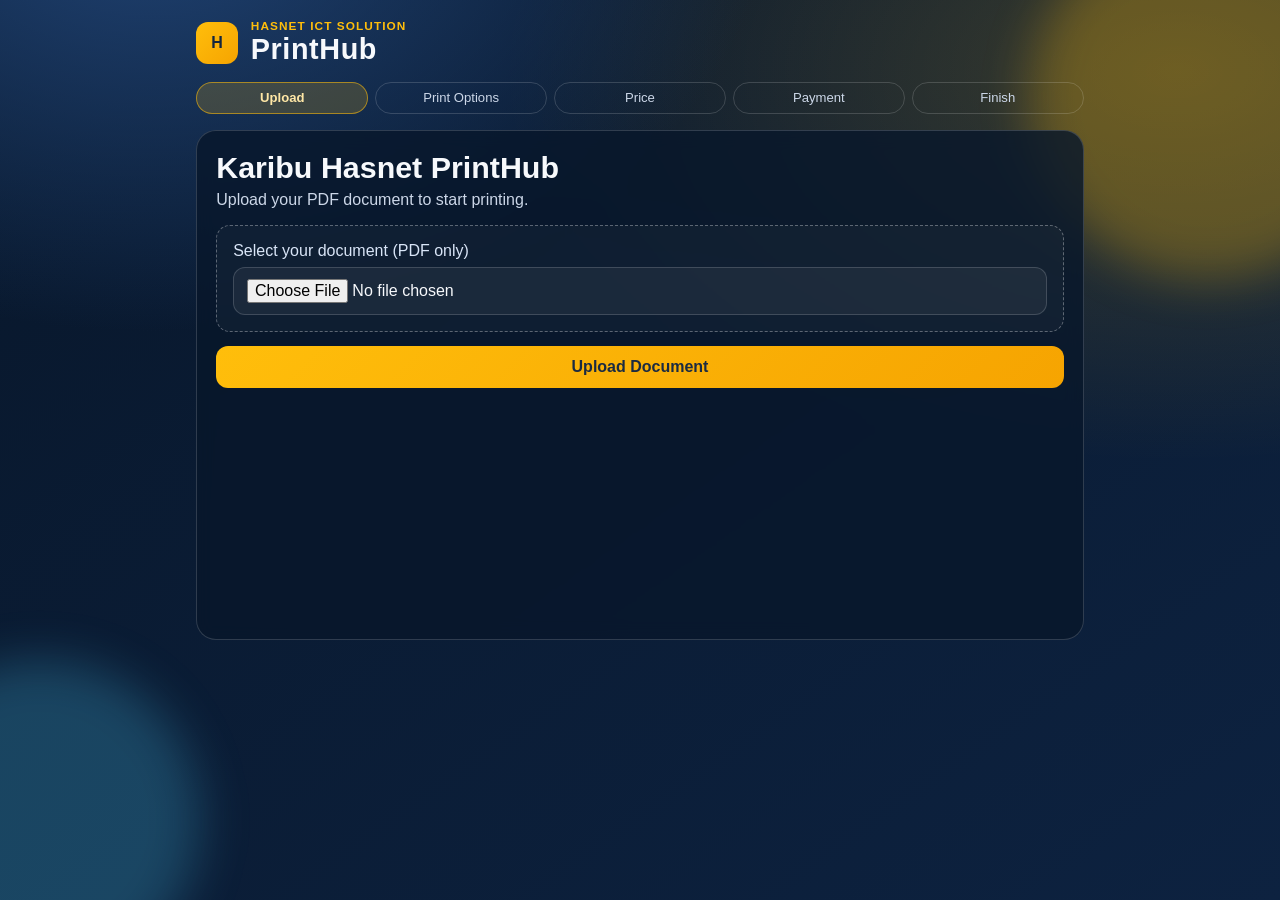
==== backend/app/static/customer_app/index.html @ 569d10af "feat(frontend): redesign customer wizard and enforce server page count" ====
<!doctype html>
<html lang="en">
<head>
  <meta charset="UTF-8">
  <meta name="viewport" content="width=device-width, initial-scale=1.0">
  <title>Hasnet PrintHub Kiosk</title>
  <link rel="stylesheet" href="./styles.css">
</head>
<body>
  <div class="ambient ambient-left"></div>
  <div class="ambient ambient-right"></div>

  <main class="kiosk-shell">
    <header class="brand">
      <div class="logo-chip">H</div>
      <div class="brand-text">
        <p class="brand-overline">HASNET ICT SOLUTION</p>
        <h1>PrintHub</h1>
      </div>
    </header>

    <ol class="stepper" id="stepper">
      <li data-step="1" class="active">Upload</li>
      <li data-step="2">Print Options</li>
      <li data-step="3">Price</li>
      <li data-step="4">Payment</li>
      <li data-step="5">Finish</li>
    </ol>

    <section class="panel active" data-step-panel="1">
      <h2>Karibu Hasnet PrintHub</h2>
      <p class="lead">Upload your PDF document to start printing.</p>
      <div class="upload-box">
        <label for="pdfFile">Select your document (PDF only)</label>
        <input id="pdfFile" type="file" accept="application/pdf">
      </div>
      <button id="uploadBtn" class="btn btn-primary" type="button">Upload Document</button>
      <div id="uploadFeedback" class="feedback"></div>
    </section>

    <section class="panel" data-step-panel="2">
      <h2>Check Your Print Details</h2>
      <p class="lead">Pages are detected automatically by the system.</p>
      <div class="detail-grid">
        <div class="info-tile">
          <span class="label">Document</span>
          <strong id="infoFileName">-</strong>
        </div>
        <div class="info-tile">
          <span class="label">Pages (Auto)</span>
          <strong id="infoPageCount">-</strong>
        </div>
        <div class="field">
          <label for="copies">Number of Copies</label>
          <input id="copies" type="number" min="1" value="1">
        </div>
        <div class="field">
          <label>Print Mode</label>
          <div class="segmented" id="modeSelector">
            <button type="button" data-mode="bw" class="active">Black & White</button>
            <button type="button" data-mode="color">Color</button>
          </div>
        </div>
      </div>
      <div class="actions">
        <button id="toStep3Btn" class="btn btn-primary" type="button">Next</button>
      </div>
    </section>

    <section class="panel" data-step-panel="3">
      <h2>Order Summary</h2>
      <p class="lead">Review your cost before payment.</p>
      <div class="summary-card">
        <div><span>Pages</span><strong id="sumPages">-</strong></div>
        <div><span>Copies</span><strong id="sumCopies">-</strong></div>
        <div><span>Mode</span><strong id="sumMode">-</strong></div>
        <div><span>Price Per Page</span><strong id="sumUnitPrice">-</strong></div>
        <div class="total"><span>Total</span><strong id="sumTotal">-</strong></div>
      </div>
      <div class="actions split">
        <button id="backToStep2Btn" class="btn btn-ghost" type="button">Back</button>
        <button id="toStep4Btn" class="btn btn-primary" type="button">Proceed to Payment</button>
      </div>
    </section>

    <section class="panel" data-step-panel="4">
      <h2>Payment Details</h2>
      <p class="lead">Enter details and tap <strong>Pay to Print</strong>.</p>
      <div class="detail-grid">
        <div class="field full">
          <label for="fullName">Full Name</label>
          <input id="fullName" type="text" placeholder="Enter full name">
        </div>
        <div class="field full">
          <label for="msisdn">Mobile Number</label>
          <input id="msisdn" type="text" placeholder="+2557XXXXXXXX">
        </div>
        <div class="field">
          <label for="method">Payment Method</label>
          <select id="method">
            <option value="mpesa">M-Pesa</option>
            <option value="tigo">Tigo Pesa</option>
            <option value="airtel">Airtel Money</option>
            <option value="snippe">Snippe</option>
          </select>
        </div>
      </div>
      <div class="actions split">
        <button id="backToStep3Btn" class="btn btn-ghost" type="button">Back</button>
        <button id="payBtn" class="btn btn-primary" type="button">Pay to Print</button>
      </div>
      <div id="paymentFeedback" class="feedback"></div>
    </section>

    <section class="panel" data-step-panel="5">
      <h2 id="finishTitle">Processing...</h2>
      <p id="finishMessage" class="lead">Please wait while we confirm payment and print your document.</p>
      <div class="finish-box">
        <div><span>Status</span><strong id="finishStatus">Waiting</strong></div>
        <div><span>Job ID</span><strong id="finishJobId">-</strong></div>
        <div><span>Reference</span><strong id="finishRef">-</strong></div>
      </div>
      <p class="support">Need help? Call support: <strong>+255 777 019 901</strong></p>
      <div class="actions">
        <button id="newPrintBtn" class="btn btn-primary" type="button">Start New Print</button>
      </div>
    </section>
  </main>

  <script src="./app.js"></script>
</body>
</html>
---- backend/app/static/customer_app/styles.css ----
:root {
  --navy-950: #08172b;
  --navy-900: #0d2240;
  --navy-800: #16345f;
  --gold-500: #ffbe0b;
  --gold-600: #f6a401;
  --ink: #f7f9fc;
  --muted: #ccd7e8;
  --line: rgba(255, 255, 255, 0.16);
  --ok: #89d96a;
  --warn: #ffd166;
  --bad: #ef476f;
}

* {
  box-sizing: border-box;
}

html,
body {
  margin: 0;
  min-height: 100%;
}

body {
  font-family: "Segoe UI", "Trebuchet MS", sans-serif;
  color: var(--ink);
  background:
    radial-gradient(900px 620px at 12% -10%, #204374 0%, transparent 68%),
    radial-gradient(900px 520px at 92% 8%, rgba(255, 190, 11, 0.2) 0%, transparent 75%),
    linear-gradient(145deg, var(--navy-950), var(--navy-900));
  overflow-x: hidden;
}

.ambient {
  position: fixed;
  border-radius: 999px;
  filter: blur(24px);
  pointer-events: none;
  z-index: 0;
}

.ambient-left {
  width: 320px;
  height: 320px;
  background: rgba(76, 201, 240, 0.24);
  left: -120px;
  bottom: -80px;
}

.ambient-right {
  width: 360px;
  height: 360px;
  background: rgba(255, 190, 11, 0.26);
  right: -110px;
  top: -80px;
}

.kiosk-shell {
  position: relative;
  z-index: 1;
  max-width: 920px;
  margin: 0 auto;
  padding: 1.2rem 1rem 2rem;
}

.brand {
  display: flex;
  align-items: center;
  gap: 0.8rem;
  margin-bottom: 1rem;
}

.logo-chip {
  width: 42px;
  height: 42px;
  border-radius: 12px;
  display: grid;
  place-items: center;
  font-weight: 900;
  background: linear-gradient(135deg, var(--gold-500), var(--gold-600));
  color: #13263f;
}

.brand-overline {
  margin: 0;
  color: var(--gold-500);
  letter-spacing: 0.09em;
  font-size: 0.74rem;
  font-weight: 800;
}

.brand h1 {
  margin: 0;
  font-size: 1.8rem;
  letter-spacing: 0.02em;
}

.stepper {
  list-style: none;
  margin: 0 0 1rem;
  padding: 0;
  display: grid;
  grid-template-columns: repeat(5, minmax(0, 1fr));
  gap: 0.4rem;
}

.stepper li {
  text-align: center;
  border: 1px solid var(--line);
  border-radius: 999px;
  padding: 0.45rem 0.4rem;
  color: var(--muted);
  font-size: 0.82rem;
}

.stepper li.active {
  background: rgba(255, 190, 11, 0.18);
  border-color: rgba(255, 190, 11, 0.55);
  color: #ffe7a6;
  font-weight: 700;
}

.panel {
  display: none;
  border: 1px solid var(--line);
  border-radius: 20px;
  padding: 1.2rem;
  background: rgba(8, 23, 43, 0.8);
  backdrop-filter: blur(9px);
  animation: panel-in 280ms ease-out;
  min-height: 510px;
}

.panel.active {
  display: block;
}

h2 {
  margin: 0 0 0.4rem;
  font-size: clamp(1.3rem, 3vw, 1.9rem);
}

.lead {
  margin: 0 0 1rem;
  color: var(--muted);
  font-size: 1rem;
}

.upload-box {
  border: 1px dashed rgba(255, 255, 255, 0.32);
  border-radius: 14px;
  padding: 1rem;
  margin-bottom: 0.9rem;
  background: rgba(255, 255, 255, 0.03);
}

.upload-box label {
  display: block;
  margin-bottom: 0.4rem;
  color: #d9e5f7;
}

input,
select,
button {
  width: 100%;
  border-radius: 12px;
  font-size: 1rem;
}

input,
select {
  border: 1px solid var(--line);
  background: rgba(255, 255, 255, 0.05);
  color: var(--ink);
  padding: 0.7rem 0.8rem;
}

button {
  border: none;
  padding: 0.75rem 0.9rem;
  font-weight: 800;
  cursor: pointer;
}

.btn-primary {
  color: #1b2b42;
  background: linear-gradient(135deg, var(--gold-500), var(--gold-600));
}

.btn-ghost {
  color: var(--ink);
  border: 1px solid var(--line);
  background: rgba(255, 255, 255, 0.08);
}

.btn:disabled,
button:disabled {
  opacity: 0.55;
  cursor: not-allowed;
}

.detail-grid {
  display: grid;
  grid-template-columns: repeat(2, minmax(0, 1fr));
  gap: 0.8rem;
}

.field.full {
  grid-column: span 2;
}

.field label {
  display: block;
  margin-bottom: 0.32rem;
  color: #d6e0f0;
}

.info-tile {
  border: 1px solid var(--line);
  border-radius: 12px;
  padding: 0.8rem;
  background: rgba(255, 255, 255, 0.03);
}

.info-tile .label {
  display: block;
  color: var(--muted);
  font-size: 0.86rem;
}

.info-tile strong {
  display: block;
  margin-top: 0.2rem;
}

.segmented {
  display: grid;
  grid-template-columns: repeat(2, minmax(0, 1fr));
  gap: 0.45rem;
}

.segmented button {
  background: rgba(255, 255, 255, 0.07);
  color: var(--ink);
  border: 1px solid var(--line);
}

.segmented button.active {
  background: rgba(255, 190, 11, 0.2);
  border-color: rgba(255, 190, 11, 0.56);
}

.summary-card {
  border: 1px solid var(--line);
  border-radius: 14px;
  padding: 0.7rem 0.9rem;
  background: rgba(255, 255, 255, 0.03);
}

.summary-card > div {
  display: flex;
  justify-content: space-between;
  padding: 0.55rem 0;
  border-bottom: 1px dashed rgba(255, 255, 255, 0.18);
}

.summary-card > div:last-child {
  border-bottom: none;
}

.summary-card .total {
  font-size: 1.13rem;
  font-weight: 800;
  color: #ffe3a1;
}

.actions {
  margin-top: 1rem;
}

.actions.split {
  display: grid;
  grid-template-columns: repeat(2, minmax(0, 1fr));
  gap: 0.6rem;
}

.feedback {
  margin-top: 0.8rem;
  min-height: 1.3rem;
  color: #dce6f8;
}

.feedback.ok {
  color: var(--ok);
}

.feedback.warn {
  color: var(--warn);
}

.feedback.bad {
  color: var(--bad);
}

.finish-box {
  border: 1px solid var(--line);
  border-radius: 14px;
  background: rgba(255, 255, 255, 0.03);
  padding: 0.75rem 0.9rem;
}

.finish-box > div {
  display: flex;
  justify-content: space-between;
  gap: 0.8rem;
  border-bottom: 1px dashed rgba(255, 255, 255, 0.16);
  padding: 0.55rem 0;
}

.finish-box > div:last-child {
  border-bottom: none;
}

.support {
  margin: 1rem 0 0;
  color: #d4dff1;
}

@media (max-width: 760px) {
  .stepper {
    grid-template-columns: 1fr 1fr;
  }

  .detail-grid,
  .actions.split,
  .segmented {
    grid-template-columns: 1fr;
  }

  .field.full {
    grid-column: span 1;
  }
}

@keyframes panel-in {
  from {
    opacity: 0;
    transform: translateY(8px);
  }
  to {
    opacity: 1;
    transform: translateY(0);
  }
}
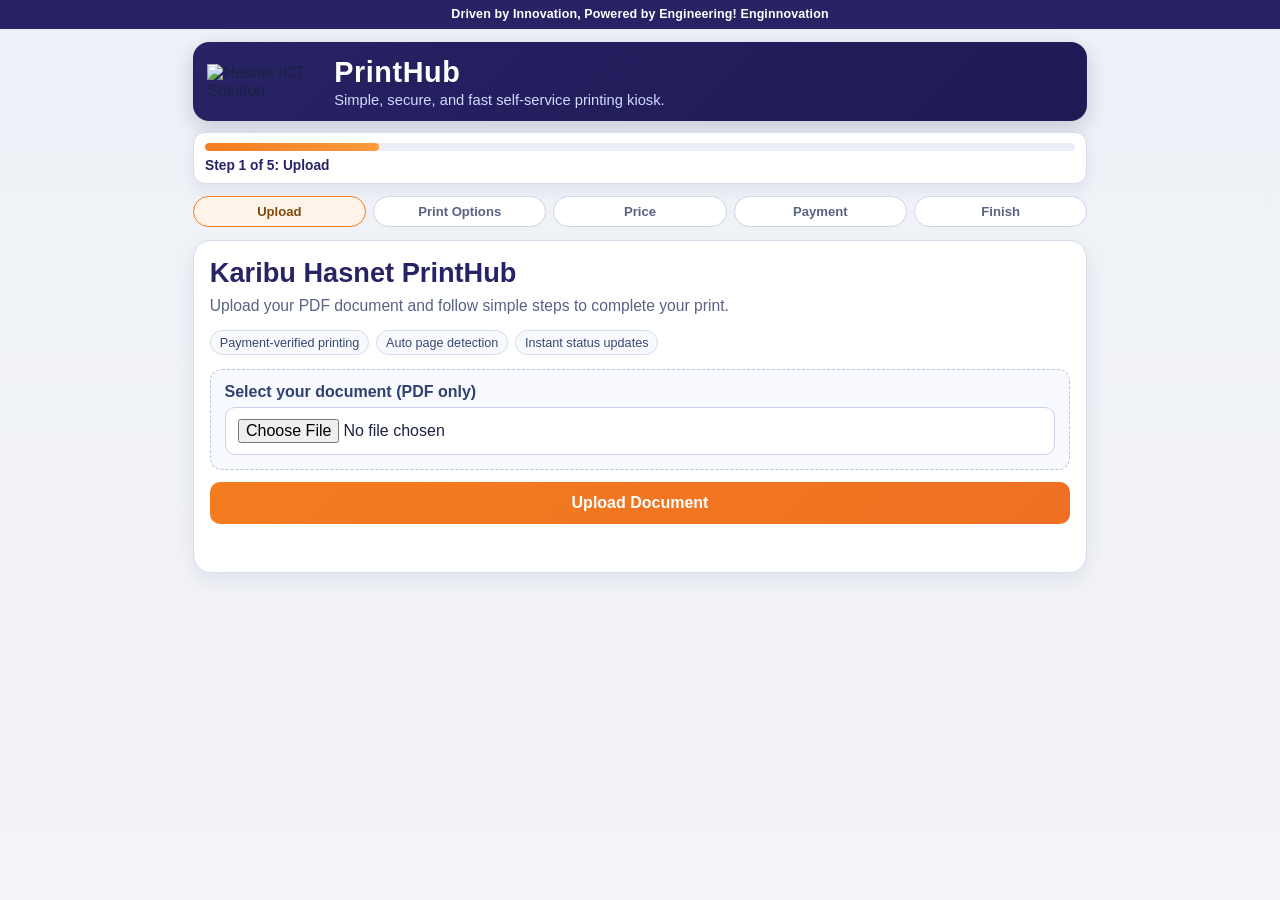
==== commit 304151a9: "feat(kiosk): harden customer flow and align branding baseline" ====
--- a/backend/app/static/customer_app/index.html
+++ b/backend/app/static/customer_app/index.html
@@ -7,17 +7,23 @@
   <link rel="stylesheet" href="./styles.css">
 </head>
 <body>
-  <div class="ambient ambient-left"></div>
-  <div class="ambient ambient-right"></div>
+  <div class="site-strip">Driven by Innovation, Powered by Engineering! Enginnovation</div>
 
   <main class="kiosk-shell">
     <header class="brand">
-      <div class="logo-chip">H</div>
+      <img class="brand-logo" src="/assets/logo-white-2.png" alt="Hasnet ICT Solution">
       <div class="brand-text">
-        <p class="brand-overline">HASNET ICT SOLUTION</p>
         <h1>PrintHub</h1>
+        <p class="brand-note">Simple, secure, and fast self-service printing kiosk.</p>
       </div>
     </header>
+
+    <div class="progress-wrap">
+      <div class="progress-track">
+        <div id="progressBar" class="progress-bar"></div>
+      </div>
+      <p id="stepHint" class="step-hint">Step 1 of 5: Upload</p>
+    </div>
 
     <ol class="stepper" id="stepper">
       <li data-step="1" class="active">Upload</li>
@@ -29,7 +35,12 @@
 
     <section class="panel active" data-step-panel="1">
       <h2>Karibu Hasnet PrintHub</h2>
-      <p class="lead">Upload your PDF document to start printing.</p>
+      <p class="lead">Upload your PDF document and follow simple steps to complete your print.</p>
+      <div class="trust-strip">
+        <span>Payment-verified printing</span>
+        <span>Auto page detection</span>
+        <span>Instant status updates</span>
+      </div>
       <div class="upload-box">
         <label for="pdfFile">Select your document (PDF only)</label>
         <input id="pdfFile" type="file" accept="application/pdf">
@@ -50,18 +61,46 @@
           <span class="label">Pages (Auto)</span>
           <strong id="infoPageCount">-</strong>
         </div>
+        <div class="field full">
+          <label>Page Selection</label>
+          <div class="mode-group">
+            <label class="mode-option active" id="allPagesOption">
+              <input type="radio" name="pageSelection" value="all" checked>
+              <span>Print All Pages</span>
+            </label>
+            <label class="mode-option" id="customPagesOption">
+              <input type="radio" name="pageSelection" value="range">
+              <span>Custom Range</span>
+            </label>
+          </div>
+        </div>
+        <div class="field">
+          <label for="rangeStartPage">From Page</label>
+          <input id="rangeStartPage" type="number" min="1" value="1" disabled>
+        </div>
+        <div class="field">
+          <label for="rangeEndPage">To Page</label>
+          <input id="rangeEndPage" type="number" min="1" value="1" disabled>
+        </div>
         <div class="field">
           <label for="copies">Number of Copies</label>
           <input id="copies" type="number" min="1" value="1">
         </div>
         <div class="field">
           <label>Print Mode</label>
-          <div class="segmented" id="modeSelector">
-            <button type="button" data-mode="bw" class="active">Black & White</button>
-            <button type="button" data-mode="color">Color</button>
+          <div class="mode-group">
+            <label class="mode-option">
+              <input type="radio" name="printMode" value="bw" checked>
+              <span>Black & White</span>
+            </label>
+            <label class="mode-option">
+              <input type="radio" name="printMode" value="color">
+              <span>Color</span>
+            </label>
           </div>
         </div>
       </div>
+      <div id="quickEstimate" class="estimate">Estimated Total: -</div>
       <div class="actions">
         <button id="toStep3Btn" class="btn btn-primary" type="button">Next</button>
       </div>
@@ -71,7 +110,8 @@
       <h2>Order Summary</h2>
       <p class="lead">Review your cost before payment.</p>
       <div class="summary-card">
-        <div><span>Pages</span><strong id="sumPages">-</strong></div>
+        <div><span>Selected Pages</span><strong id="sumPages">-</strong></div>
+        <div><span>Page Selection</span><strong id="sumPageSelection">-</strong></div>
         <div><span>Copies</span><strong id="sumCopies">-</strong></div>
         <div><span>Mode</span><strong id="sumMode">-</strong></div>
         <div><span>Price Per Page</span><strong id="sumUnitPrice">-</strong></div>
@@ -89,20 +129,15 @@
       <div class="detail-grid">
         <div class="field full">
           <label for="fullName">Full Name</label>
-          <input id="fullName" type="text" placeholder="Enter full name">
+          <input id="fullName" type="text" autocomplete="name" placeholder="Enter full name">
         </div>
         <div class="field full">
           <label for="msisdn">Mobile Number</label>
-          <input id="msisdn" type="text" placeholder="+2557XXXXXXXX">
+          <input id="msisdn" type="tel" inputmode="numeric" autocomplete="tel" placeholder="07XXXXXXXX or +2557XXXXXXXX">
         </div>
-        <div class="field">
-          <label for="method">Payment Method</label>
-          <select id="method">
-            <option value="mpesa">M-Pesa</option>
-            <option value="tigo">Tigo Pesa</option>
-            <option value="airtel">Airtel Money</option>
-            <option value="snippe">Snippe</option>
-          </select>
+        <div class="info-tile full">
+          <span class="label">Payment Method</span>
+          <strong>M-Pesa (default)</strong>
         </div>
       </div>
       <div class="actions split">
--- a/backend/app/static/customer_app/styles.css
+++ b/backend/app/static/customer_app/styles.css
@@ -1,15 +1,16 @@
 :root {
-  --navy-950: #08172b;
-  --navy-900: #0d2240;
-  --navy-800: #16345f;
-  --gold-500: #ffbe0b;
-  --gold-600: #f6a401;
-  --ink: #f7f9fc;
-  --muted: #ccd7e8;
-  --line: rgba(255, 255, 255, 0.16);
-  --ok: #89d96a;
-  --warn: #ffd166;
-  --bad: #ef476f;
+  --brand-blue: #272365;
+  --brand-blue-2: #1e1a54;
+  --brand-orange: #f47c20;
+  --brand-orange-2: #ff9a3d;
+  --paper: #f3f4f8;
+  --surface: #ffffff;
+  --ink: #1c2240;
+  --ink-soft: #5a6284;
+  --line: #d8ddeb;
+  --ok: #2e9e56;
+  --warn: #bb7a10;
+  --bad: #d93f5f;
 }
 
 * {
@@ -25,111 +26,127 @@
 body {
   font-family: "Segoe UI", "Trebuchet MS", sans-serif;
   color: var(--ink);
-  background:
-    radial-gradient(900px 620px at 12% -10%, #204374 0%, transparent 68%),
-    radial-gradient(900px 520px at 92% 8%, rgba(255, 190, 11, 0.2) 0%, transparent 75%),
-    linear-gradient(145deg, var(--navy-950), var(--navy-900));
-  overflow-x: hidden;
-}
-
-.ambient {
-  position: fixed;
-  border-radius: 999px;
-  filter: blur(24px);
-  pointer-events: none;
-  z-index: 0;
-}
-
-.ambient-left {
-  width: 320px;
-  height: 320px;
-  background: rgba(76, 201, 240, 0.24);
-  left: -120px;
-  bottom: -80px;
-}
-
-.ambient-right {
-  width: 360px;
-  height: 360px;
-  background: rgba(255, 190, 11, 0.26);
-  right: -110px;
-  top: -80px;
+  background: linear-gradient(180deg, #eef1f7 0%, var(--paper) 100%);
+}
+
+.site-strip {
+  background: var(--brand-blue);
+  color: #ffffff;
+  text-align: center;
+  font-size: 0.78rem;
+  font-weight: 700;
+  letter-spacing: 0.01em;
+  padding: 0.46rem 0.8rem;
 }
 
 .kiosk-shell {
-  position: relative;
-  z-index: 1;
   max-width: 920px;
   margin: 0 auto;
-  padding: 1.2rem 1rem 2rem;
+  padding: 0.85rem 0.8rem 1.3rem;
 }
 
 .brand {
   display: flex;
   align-items: center;
   gap: 0.8rem;
-  margin-bottom: 1rem;
-}
-
-.logo-chip {
-  width: 42px;
-  height: 42px;
-  border-radius: 12px;
-  display: grid;
-  place-items: center;
-  font-weight: 900;
-  background: linear-gradient(135deg, var(--gold-500), var(--gold-600));
-  color: #13263f;
-}
-
-.brand-overline {
-  margin: 0;
-  color: var(--gold-500);
-  letter-spacing: 0.09em;
-  font-size: 0.74rem;
-  font-weight: 800;
-}
-
-.brand h1 {
+  border-radius: 16px;
+  background: linear-gradient(135deg, var(--brand-blue), var(--brand-blue-2));
+  border: 1px solid rgba(39, 35, 101, 0.4);
+  box-shadow: 0 8px 22px rgba(22, 18, 62, 0.18);
+  padding: 0.78rem 0.85rem;
+  margin-bottom: 0.7rem;
+}
+
+.brand-logo {
+  width: 114px;
+  height: auto;
+  flex: 0 0 auto;
+}
+
+.brand-text h1 {
   margin: 0;
   font-size: 1.8rem;
   letter-spacing: 0.02em;
+  color: #ffffff;
+}
+
+.brand-note {
+  margin: 0.18rem 0 0;
+  color: #d3d9ff;
+  font-size: 0.92rem;
+}
+
+.progress-wrap {
+  border: 1px solid var(--line);
+  border-radius: 12px;
+  background: var(--surface);
+  box-shadow: 0 6px 16px rgba(39, 35, 101, 0.08);
+  padding: 0.62rem 0.7rem;
+}
+
+.progress-track {
+  height: 8px;
+  border-radius: 999px;
+  background: #eceef5;
+  overflow: hidden;
+}
+
+.progress-bar {
+  width: 20%;
+  height: 100%;
+  border-radius: inherit;
+  background: linear-gradient(90deg, var(--brand-orange), var(--brand-orange-2));
+  transition: width 220ms ease;
+}
+
+.step-hint {
+  margin: 0.45rem 0 0;
+  color: var(--brand-blue);
+  font-size: 0.86rem;
+  font-weight: 800;
 }
 
 .stepper {
   list-style: none;
-  margin: 0 0 1rem;
+  margin: 0.7rem 0 0.8rem;
   padding: 0;
   display: grid;
   grid-template-columns: repeat(5, minmax(0, 1fr));
-  gap: 0.4rem;
+  gap: 0.45rem;
 }
 
 .stepper li {
   text-align: center;
-  border: 1px solid var(--line);
+  border: 1px solid #d0d5e6;
   border-radius: 999px;
-  padding: 0.45rem 0.4rem;
-  color: var(--muted);
+  padding: 0.46rem 0.4rem;
+  background: #ffffff;
+  color: var(--ink-soft);
   font-size: 0.82rem;
+  font-weight: 600;
 }
 
 .stepper li.active {
-  background: rgba(255, 190, 11, 0.18);
-  border-color: rgba(255, 190, 11, 0.55);
-  color: #ffe7a6;
-  font-weight: 700;
+  border-color: var(--brand-orange);
+  background: #fff4ea;
+  color: #7f4b08;
+  font-weight: 800;
+}
+
+.stepper li.done {
+  border-color: #b7c5e6;
+  background: #edf3ff;
+  color: #2e4275;
 }
 
 .panel {
   display: none;
   border: 1px solid var(--line);
-  border-radius: 20px;
-  padding: 1.2rem;
-  background: rgba(8, 23, 43, 0.8);
-  backdrop-filter: blur(9px);
-  animation: panel-in 280ms ease-out;
-  min-height: 510px;
+  border-radius: 18px;
+  padding: 1rem;
+  background: var(--surface);
+  box-shadow: 0 8px 20px rgba(32, 43, 85, 0.08);
+  animation: panel-in 220ms ease-out;
 }
 
 .panel.active {
@@ -137,74 +154,100 @@
 }
 
 h2 {
-  margin: 0 0 0.4rem;
-  font-size: clamp(1.3rem, 3vw, 1.9rem);
+  margin: 0 0 0.35rem;
+  font-size: clamp(1.22rem, 3vw, 1.7rem);
+  color: var(--brand-blue);
 }
 
 .lead {
-  margin: 0 0 1rem;
-  color: var(--muted);
-  font-size: 1rem;
+  margin: 0 0 0.9rem;
+  color: var(--ink-soft);
+  font-size: 0.98rem;
+  line-height: 1.45;
+}
+
+.trust-strip {
+  display: flex;
+  flex-wrap: wrap;
+  gap: 0.42rem;
+  margin: -0.1rem 0 0.85rem;
+}
+
+.trust-strip span {
+  border: 1px solid #d5dced;
+  border-radius: 999px;
+  padding: 0.28rem 0.56rem;
+  font-size: 0.79rem;
+  color: #394773;
+  background: #f8f9fd;
 }
 
 .upload-box {
-  border: 1px dashed rgba(255, 255, 255, 0.32);
-  border-radius: 14px;
-  padding: 1rem;
-  margin-bottom: 0.9rem;
-  background: rgba(255, 255, 255, 0.03);
+  border: 1px dashed #bcc6e2;
+  border-radius: 12px;
+  padding: 0.86rem;
+  margin-bottom: 0.8rem;
+  background: #f8faff;
 }
 
 .upload-box label {
   display: block;
-  margin-bottom: 0.4rem;
-  color: #d9e5f7;
+  margin-bottom: 0.36rem;
+  color: #31406e;
+  font-weight: 600;
 }
 
 input,
 select,
 button {
   width: 100%;
-  border-radius: 12px;
+  border-radius: 10px;
   font-size: 1rem;
 }
 
 input,
 select {
-  border: 1px solid var(--line);
-  background: rgba(255, 255, 255, 0.05);
+  border: 1px solid #c8d0e7;
+  background: #ffffff;
   color: var(--ink);
-  padding: 0.7rem 0.8rem;
+  padding: 0.68rem 0.78rem;
+}
+
+input:focus,
+select:focus {
+  outline: none;
+  border-color: #7a92cb;
+  box-shadow: 0 0 0 2px rgba(122, 146, 203, 0.18);
 }
 
 button {
   border: none;
-  padding: 0.75rem 0.9rem;
+  padding: 0.74rem 0.86rem;
   font-weight: 800;
   cursor: pointer;
 }
 
 .btn-primary {
-  color: #1b2b42;
-  background: linear-gradient(135deg, var(--gold-500), var(--gold-600));
+  color: #ffffff;
+  background: linear-gradient(135deg, var(--brand-orange), #ef7023);
 }
 
 .btn-ghost {
-  color: var(--ink);
-  border: 1px solid var(--line);
-  background: rgba(255, 255, 255, 0.08);
+  color: var(--brand-blue);
+  border: 1px solid #c8d1ea;
+  background: #f4f7ff;
 }
 
 .btn:disabled,
 button:disabled {
-  opacity: 0.55;
+  opacity: 0.6;
   cursor: not-allowed;
 }
 
 .detail-grid {
   display: grid;
   grid-template-columns: repeat(2, minmax(0, 1fr));
-  gap: 0.8rem;
+  gap: 0.72rem;
 }
 
 .field.full {
@@ -213,57 +256,84 @@
 
 .field label {
   display: block;
-  margin-bottom: 0.32rem;
-  color: #d6e0f0;
+  margin-bottom: 0.3rem;
+  color: #3d4d7e;
+  font-weight: 700;
 }
 
 .info-tile {
-  border: 1px solid var(--line);
+  border: 1px solid #d4dbef;
   border-radius: 12px;
-  padding: 0.8rem;
-  background: rgba(255, 255, 255, 0.03);
+  padding: 0.72rem;
+  background: #f8faff;
+}
+
+.info-tile.full {
+  grid-column: span 2;
 }
 
 .info-tile .label {
   display: block;
-  color: var(--muted);
-  font-size: 0.86rem;
+  color: #6e7b9e;
+  font-size: 0.84rem;
 }
 
 .info-tile strong {
   display: block;
   margin-top: 0.2rem;
-}
-
-.segmented {
+  color: var(--brand-blue);
+}
+
+.mode-group {
   display: grid;
   grid-template-columns: repeat(2, minmax(0, 1fr));
   gap: 0.45rem;
 }
 
-.segmented button {
-  background: rgba(255, 255, 255, 0.07);
-  color: var(--ink);
-  border: 1px solid var(--line);
-}
-
-.segmented button.active {
-  background: rgba(255, 190, 11, 0.2);
-  border-color: rgba(255, 190, 11, 0.56);
+.mode-option {
+  display: flex;
+  align-items: center;
+  gap: 0.42rem;
+  padding: 0.68rem 0.72rem;
+  border-radius: 10px;
+  border: 1px solid #ced7ec;
+  background: #f9fbff;
+}
+
+.mode-option.active {
+  border-color: var(--brand-orange);
+  background: #fff4e9;
+}
+
+.mode-option input {
+  width: auto;
+  margin: 0;
+  accent-color: var(--brand-orange);
 }
 
 .summary-card {
-  border: 1px solid var(--line);
-  border-radius: 14px;
-  padding: 0.7rem 0.9rem;
-  background: rgba(255, 255, 255, 0.03);
+  border: 1px solid #d4dbef;
+  border-radius: 13px;
+  padding: 0.7rem 0.85rem;
+  background: #f9fbff;
+}
+
+.estimate {
+  margin-top: 0.82rem;
+  border: 1px solid #f3c18f;
+  border-radius: 11px;
+  background: #fff4e9;
+  color: #8d4f08;
+  font-weight: 700;
+  padding: 0.66rem 0.8rem;
 }
 
 .summary-card > div {
   display: flex;
   justify-content: space-between;
-  padding: 0.55rem 0;
-  border-bottom: 1px dashed rgba(255, 255, 255, 0.18);
+  gap: 0.6rem;
+  padding: 0.52rem 0;
+  border-bottom: 1px dashed #d9dff0;
 }
 
 .summary-card > div:last-child {
@@ -271,25 +341,26 @@
 }
 
 .summary-card .total {
-  font-size: 1.13rem;
-  font-weight: 800;
-  color: #ffe3a1;
+  font-size: 1.12rem;
+  font-weight: 900;
+  color: #8e4f06;
 }
 
 .actions {
-  margin-top: 1rem;
+  margin-top: 0.9rem;
 }
 
 .actions.split {
   display: grid;
   grid-template-columns: repeat(2, minmax(0, 1fr));
-  gap: 0.6rem;
+  gap: 0.56rem;
 }
 
 .feedback {
-  margin-top: 0.8rem;
-  min-height: 1.3rem;
-  color: #dce6f8;
+  margin-top: 0.75rem;
+  min-height: 1.25rem;
+  color: #42558a;
+  font-weight: 700;
 }
 
 .feedback.ok {
@@ -305,18 +376,18 @@
 }
 
 .finish-box {
-  border: 1px solid var(--line);
-  border-radius: 14px;
-  background: rgba(255, 255, 255, 0.03);
-  padding: 0.75rem 0.9rem;
+  border: 1px solid #d4dbef;
+  border-radius: 13px;
+  background: #f9fbff;
+  padding: 0.72rem 0.84rem;
 }
 
 .finish-box > div {
   display: flex;
   justify-content: space-between;
-  gap: 0.8rem;
-  border-bottom: 1px dashed rgba(255, 255, 255, 0.16);
-  padding: 0.55rem 0;
+  gap: 0.72rem;
+  border-bottom: 1px dashed #d9dff0;
+  padding: 0.5rem 0;
 }
 
 .finish-box > div:last-child {
@@ -324,23 +395,87 @@
 }
 
 .support {
-  margin: 1rem 0 0;
-  color: #d4dff1;
+  margin: 0.9rem 0 0;
+  color: #42517f;
 }
 
 @media (max-width: 760px) {
+  .site-strip {
+    font-size: 0.72rem;
+    padding: 0.42rem 0.5rem;
+  }
+
+  .kiosk-shell {
+    padding: 0.6rem 0.58rem 1rem;
+  }
+
+  .brand {
+    gap: 0.58rem;
+    padding: 0.62rem 0.65rem;
+    border-radius: 13px;
+  }
+
+  .brand-logo {
+    width: 90px;
+  }
+
+  .brand-text h1 {
+    font-size: 1.38rem;
+    line-height: 1.1;
+  }
+
+  .brand-note {
+    font-size: 0.82rem;
+  }
+
+  .progress-wrap {
+    padding: 0.55rem 0.56rem;
+    border-radius: 10px;
+  }
+
+  .step-hint {
+    font-size: 0.82rem;
+  }
+
   .stepper {
-    grid-template-columns: 1fr 1fr;
+    display: none;
   }
 
   .detail-grid,
   .actions.split,
-  .segmented {
+  .mode-group {
     grid-template-columns: 1fr;
   }
 
-  .field.full {
+  .field.full,
+  .info-tile.full {
     grid-column: span 1;
+  }
+
+  .panel {
+    padding: 0.82rem;
+    border-radius: 14px;
+  }
+
+  h2 {
+    font-size: 1.2rem;
+  }
+
+  .lead {
+    font-size: 0.93rem;
+  }
+
+  input,
+  select {
+    min-height: 46px;
+  }
+
+  button {
+    min-height: 49px;
+  }
+
+  .support {
+    font-size: 0.91rem;
   }
 }
 
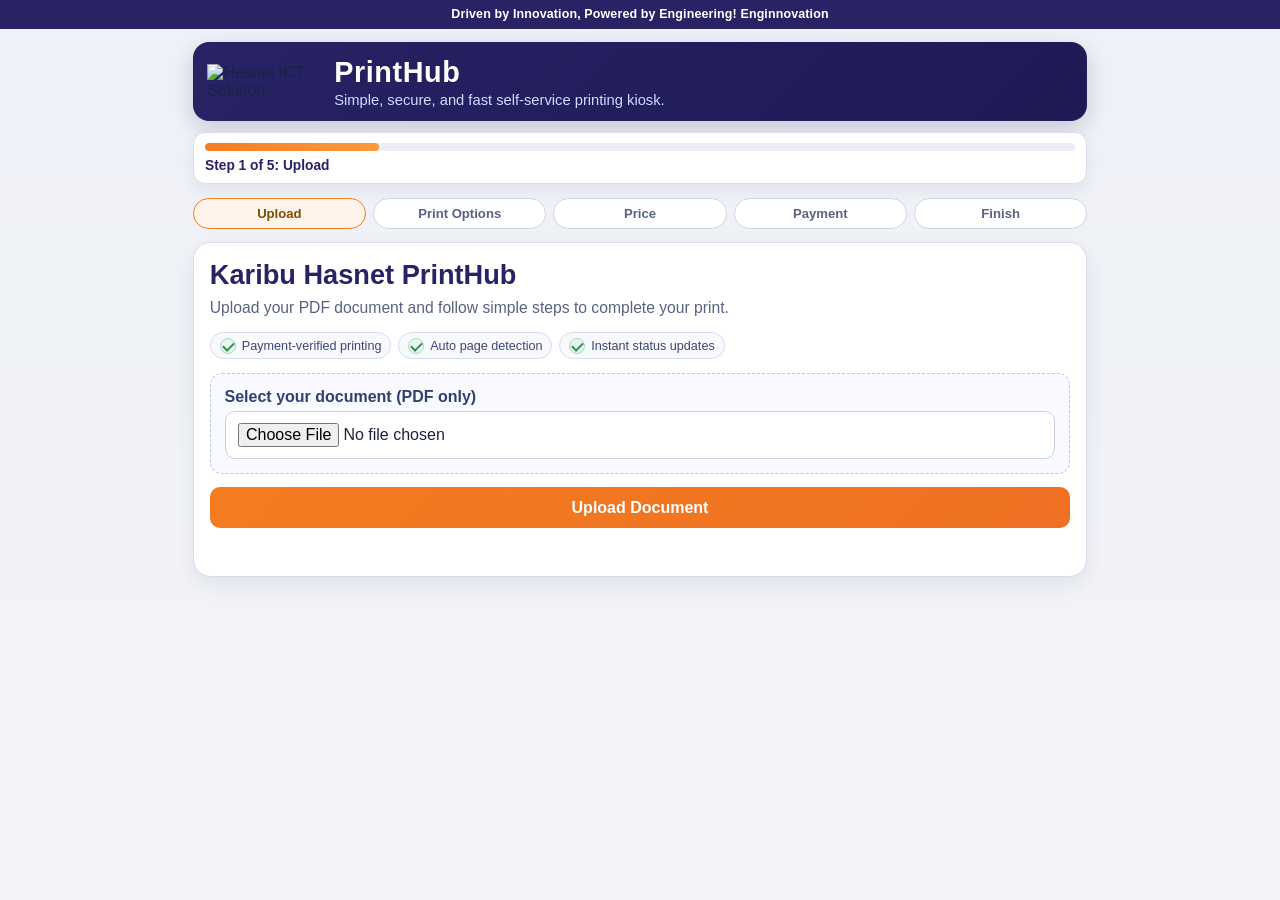
==== commit 4720490f: "feat(ui-admin): polish customer trust chips and expose payment payer details" ====
--- a/backend/app/static/customer_app/index.html
+++ b/backend/app/static/customer_app/index.html
@@ -37,9 +37,9 @@
       <h2>Karibu Hasnet PrintHub</h2>
       <p class="lead">Upload your PDF document and follow simple steps to complete your print.</p>
       <div class="trust-strip">
-        <span>Payment-verified printing</span>
-        <span>Auto page detection</span>
-        <span>Instant status updates</span>
+        <span class="trust-pill"><i class="trust-icon" aria-hidden="true"></i>Payment-verified printing</span>
+        <span class="trust-pill"><i class="trust-icon" aria-hidden="true"></i>Auto page detection</span>
+        <span class="trust-pill"><i class="trust-icon" aria-hidden="true"></i>Instant status updates</span>
       </div>
       <div class="upload-box">
         <label for="pdfFile">Select your document (PDF only)</label>
@@ -162,6 +162,7 @@
     </section>
   </main>
 
+  <div id="qaBadge" class="qa-badge" hidden>QA</div>
   <script src="./app.js"></script>
 </body>
 </html>
--- a/backend/app/static/customer_app/styles.css
+++ b/backend/app/static/customer_app/styles.css
@@ -82,6 +82,7 @@
   background: var(--surface);
   box-shadow: 0 6px 16px rgba(39, 35, 101, 0.08);
   padding: 0.62rem 0.7rem;
+  margin-bottom: 0.84rem;
 }
 
 .progress-track {
@@ -108,7 +109,7 @@
 
 .stepper {
   list-style: none;
-  margin: 0.7rem 0 0.8rem;
+  margin: 0 0 0.8rem;
   padding: 0;
   display: grid;
   grid-template-columns: repeat(5, minmax(0, 1fr));
@@ -173,13 +174,38 @@
   margin: -0.1rem 0 0.85rem;
 }
 
-.trust-strip span {
+.trust-pill {
+  display: inline-flex;
+  align-items: center;
+  gap: 0.38rem;
   border: 1px solid #d5dced;
   border-radius: 999px;
   padding: 0.28rem 0.56rem;
   font-size: 0.79rem;
   color: #394773;
   background: #f8f9fd;
+}
+
+.trust-icon {
+  position: relative;
+  width: 16px;
+  height: 16px;
+  border-radius: 999px;
+  background: #e8f5ee;
+  border: 1px solid #a9dbc0;
+  flex: 0 0 auto;
+}
+
+.trust-icon::after {
+  content: "";
+  position: absolute;
+  left: 4px;
+  top: 1px;
+  width: 5px;
+  height: 9px;
+  border: solid #2a9150;
+  border-width: 0 2px 2px 0;
+  transform: rotate(45deg);
 }
 
 .upload-box {
@@ -399,7 +425,26 @@
   color: #42517f;
 }
 
+.qa-badge {
+  position: fixed;
+  right: 8px;
+  bottom: 8px;
+  z-index: 9999;
+  border: 1px solid #8ca0d8;
+  border-radius: 10px;
+  background: rgba(255, 255, 255, 0.95);
+  color: #1f2b5f;
+  padding: 0.4rem 0.5rem;
+  font-size: 0.74rem;
+  font-weight: 700;
+  line-height: 1.3;
+  box-shadow: 0 6px 18px rgba(24, 32, 66, 0.25);
+}
+
 @media (max-width: 760px) {
+  .progress-wrap {
+    margin-bottom: 0.9rem;
+  }
   .site-strip {
     font-size: 0.72rem;
     padding: 0.42rem 0.5rem;
@@ -477,6 +522,10 @@
   .support {
     font-size: 0.91rem;
   }
+
+  .qa-badge {
+    font-size: 0.7rem;
+  }
 }
 
 @keyframes panel-in {
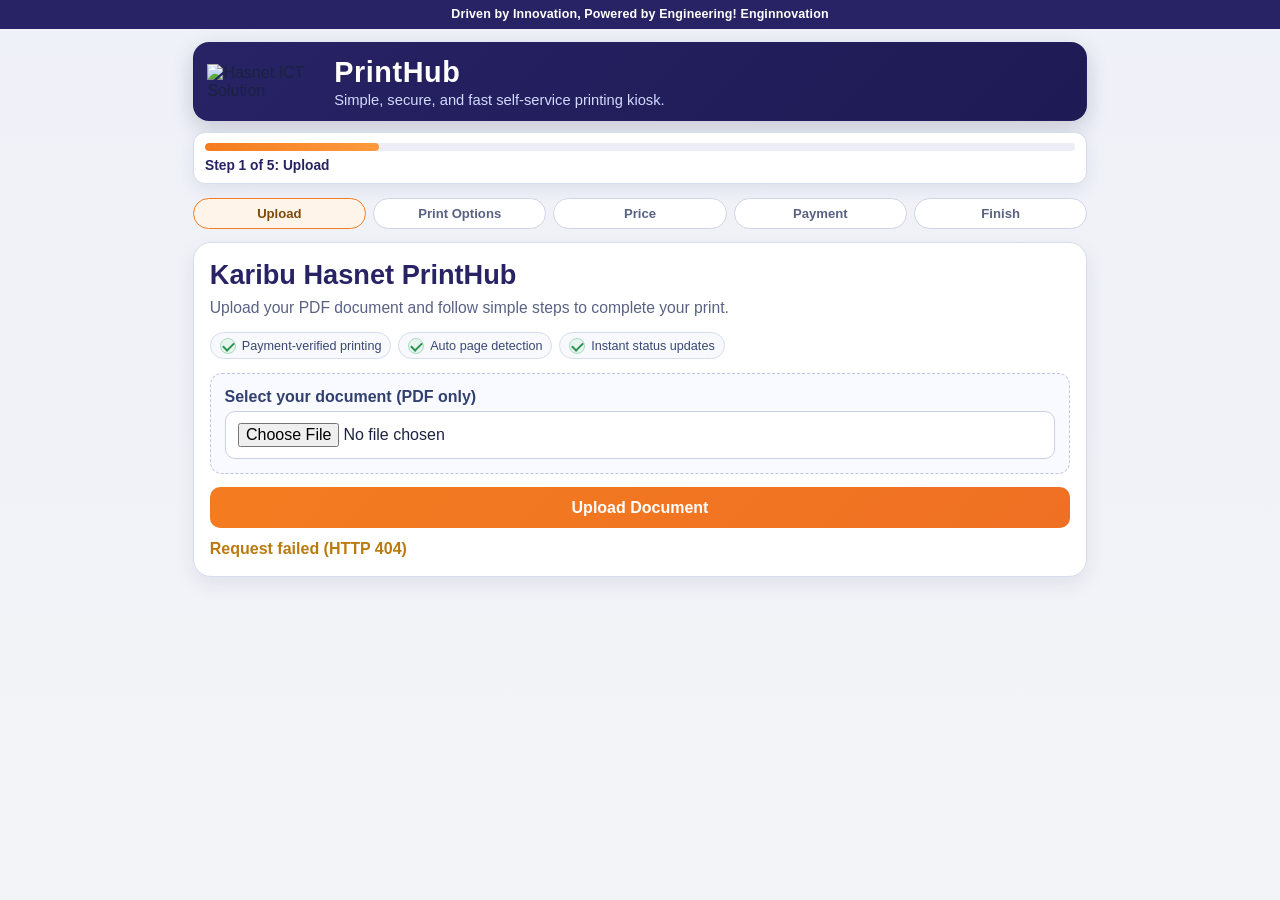
==== commit be478774: "feat(admin): add kiosk controls, hotspot rollout, and refund workflow" ====
--- a/backend/app/static/customer_app/index.html
+++ b/backend/app/static/customer_app/index.html
@@ -7,14 +7,14 @@
   <link rel="stylesheet" href="./styles.css">
 </head>
 <body>
-  <div class="site-strip">Driven by Innovation, Powered by Engineering! Enginnovation</div>
+  <div id="siteStrip" class="site-strip">Driven by Innovation, Powered by Engineering! Enginnovation</div>
 
   <main class="kiosk-shell">
     <header class="brand">
       <img class="brand-logo" src="/assets/logo-white-2.png" alt="Hasnet ICT Solution">
       <div class="brand-text">
-        <h1>PrintHub</h1>
-        <p class="brand-note">Simple, secure, and fast self-service printing kiosk.</p>
+        <h1 id="brandTitle">PrintHub</h1>
+        <p id="brandNote" class="brand-note">Simple, secure, and fast self-service printing kiosk.</p>
       </div>
     </header>
 
@@ -33,10 +33,15 @@
       <li data-step="5">Finish</li>
     </ol>
 
+    <section id="kioskBlockBanner" class="kiosk-block" hidden>
+      <h2 id="kioskBlockTitle">Kiosk Temporarily Unavailable</h2>
+      <p id="kioskBlockMessage" class="lead">Printer is currently unavailable. Please contact support.</p>
+    </section>
+
     <section class="panel active" data-step-panel="1">
-      <h2>Karibu Hasnet PrintHub</h2>
-      <p class="lead">Upload your PDF document and follow simple steps to complete your print.</p>
-      <div class="trust-strip">
+      <h2 id="welcomeTitle">Karibu Hasnet PrintHub</h2>
+      <p id="welcomeLead" class="lead">Upload your PDF document and follow simple steps to complete your print.</p>
+      <div id="trustStrip" class="trust-strip">
         <span class="trust-pill"><i class="trust-icon" aria-hidden="true"></i>Payment-verified printing</span>
         <span class="trust-pill"><i class="trust-icon" aria-hidden="true"></i>Auto page detection</span>
         <span class="trust-pill"><i class="trust-icon" aria-hidden="true"></i>Instant status updates</span>
@@ -124,8 +129,8 @@
     </section>
 
     <section class="panel" data-step-panel="4">
-      <h2>Payment Details</h2>
-      <p class="lead">Enter details and tap <strong>Pay to Print</strong>.</p>
+      <h2 id="paymentSectionTitle">Payment Details</h2>
+      <p id="paymentSectionLead" class="lead">Enter details and tap <strong>Pay to Print</strong>.</p>
       <div class="detail-grid">
         <div class="field full">
           <label for="fullName">Full Name</label>
@@ -135,9 +140,9 @@
           <label for="msisdn">Mobile Number</label>
           <input id="msisdn" type="tel" inputmode="numeric" autocomplete="tel" placeholder="07XXXXXXXX or +2557XXXXXXXX">
         </div>
-        <div class="info-tile full">
+        <div id="paymentMethodTile" class="info-tile full">
           <span class="label">Payment Method</span>
-          <strong>M-Pesa (default)</strong>
+          <strong id="paymentMethodLabel">M-Pesa (default)</strong>
         </div>
       </div>
       <div class="actions split">
@@ -155,7 +160,7 @@
         <div><span>Job ID</span><strong id="finishJobId">-</strong></div>
         <div><span>Reference</span><strong id="finishRef">-</strong></div>
       </div>
-      <p class="support">Need help? Call support: <strong>+255 777 019 901</strong></p>
+      <p class="support">Need help? Call support: <strong id="supportPhone">+255 777 019 901</strong></p>
       <div class="actions">
         <button id="newPrintBtn" class="btn btn-primary" type="button">Start New Print</button>
       </div>
--- a/backend/app/static/customer_app/styles.css
+++ b/backend/app/static/customer_app/styles.css
@@ -138,6 +138,30 @@
   border-color: #b7c5e6;
   background: #edf3ff;
   color: #2e4275;
+}
+
+.kiosk-shell.stepper-hidden .stepper {
+  display: none;
+}
+
+.kiosk-block {
+  border: 1px solid #f3c18f;
+  border-radius: 14px;
+  background: #fff4e9;
+  box-shadow: 0 6px 16px rgba(180, 102, 0, 0.1);
+  padding: 0.9rem 0.95rem;
+  margin: 0 0 0.85rem;
+}
+
+.kiosk-block h2 {
+  margin-bottom: 0.3rem;
+  color: #8d4f08;
+  font-size: 1.1rem;
+}
+
+.kiosk-block .lead {
+  margin: 0;
+  color: #86531d;
 }
 
 .panel {
@@ -486,6 +510,11 @@
     display: none;
   }
 
+  .kiosk-block {
+    padding: 0.75rem 0.78rem;
+    border-radius: 12px;
+  }
+
   .detail-grid,
   .actions.split,
   .mode-group {
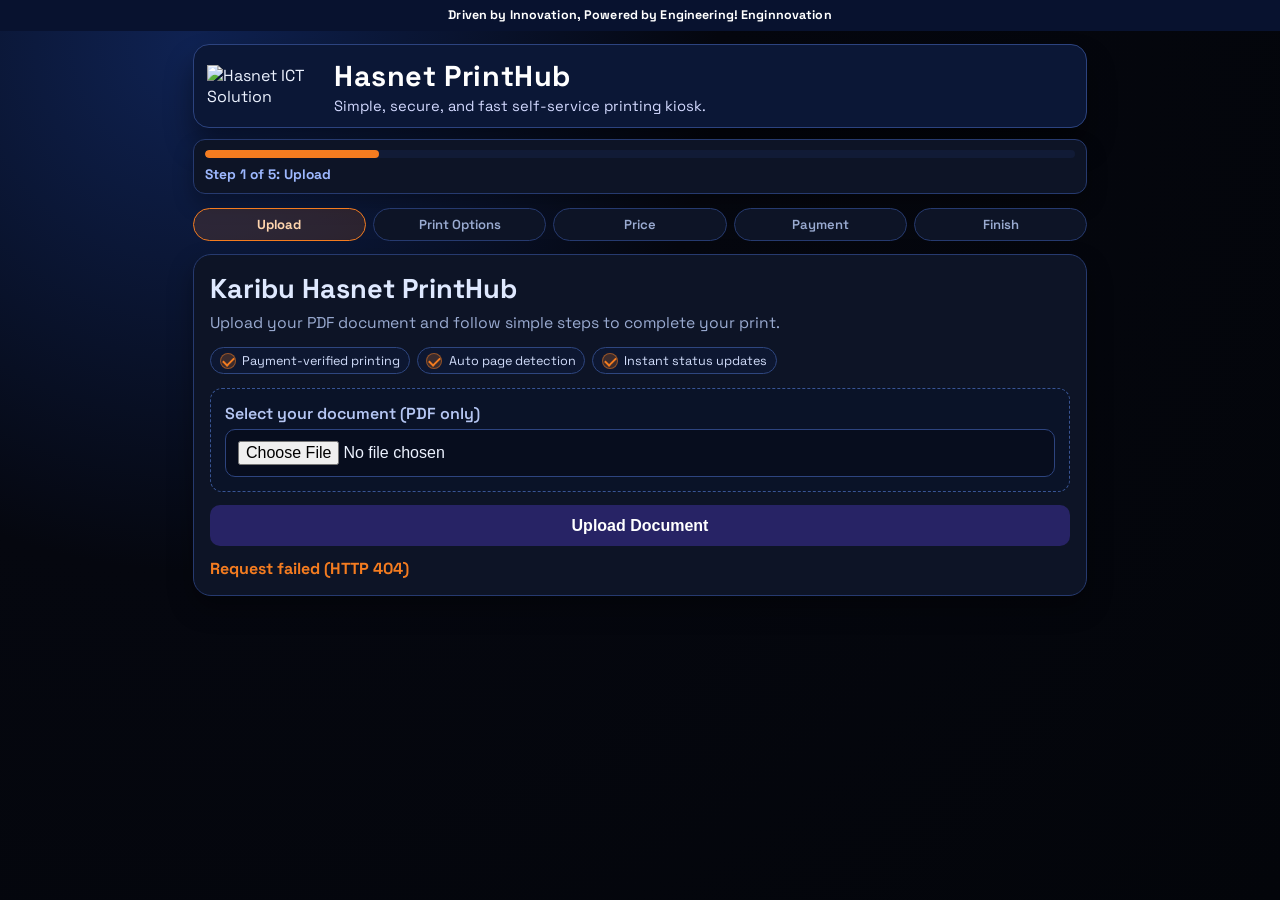
==== commit 03dc695a: "feat: finalize admin auth, hotspot isolation, and multi-kiosk rollout" ====
--- a/backend/app/static/customer_app/index.html
+++ b/backend/app/static/customer_app/index.html
@@ -13,7 +13,7 @@
     <header class="brand">
       <img class="brand-logo" src="/assets/logo-white-2.png" alt="Hasnet ICT Solution">
       <div class="brand-text">
-        <h1 id="brandTitle">PrintHub</h1>
+        <h1 id="brandTitle">Hasnet PrintHub</h1>
         <p id="brandNote" class="brand-note">Simple, secure, and fast self-service printing kiosk.</p>
       </div>
     </header>
@@ -94,13 +94,26 @@
         <div class="field">
           <label>Print Mode</label>
           <div class="mode-group">
-            <label class="mode-option">
+            <label class="mode-option" id="bwModeOption">
               <input type="radio" name="printMode" value="bw" checked>
               <span>Black & White</span>
             </label>
-            <label class="mode-option">
+            <label class="mode-option" id="colorModeOption">
               <input type="radio" name="printMode" value="color">
               <span>Color</span>
+            </label>
+          </div>
+        </div>
+        <div class="field" id="paperSizeField">
+          <label>Paper Size</label>
+          <div class="mode-group">
+            <label class="mode-option active" id="paperSizeA4Option">
+              <input type="radio" name="paperSize" value="a4" checked>
+              <span>A4</span>
+            </label>
+            <label class="mode-option" id="paperSizeA3Option">
+              <input type="radio" name="paperSize" value="a3">
+              <span>A3</span>
             </label>
           </div>
         </div>
@@ -119,6 +132,7 @@
         <div><span>Page Selection</span><strong id="sumPageSelection">-</strong></div>
         <div><span>Copies</span><strong id="sumCopies">-</strong></div>
         <div><span>Mode</span><strong id="sumMode">-</strong></div>
+        <div><span>Paper Size</span><strong id="sumPaperSize">A4</strong></div>
         <div><span>Price Per Page</span><strong id="sumUnitPrice">-</strong></div>
         <div class="total"><span>Total</span><strong id="sumTotal">-</strong></div>
       </div>
--- a/backend/app/static/customer_app/styles.css
+++ b/backend/app/static/customer_app/styles.css
@@ -1,16 +1,18 @@
+@import url("https://fonts.googleapis.com/css2?family=Space+Grotesk:wght@400;500;600;700&display=swap");
+
 :root {
   --brand-blue: #272365;
-  --brand-blue-2: #1e1a54;
+  --brand-blue-2: #1a2d6e;
   --brand-orange: #f47c20;
-  --brand-orange-2: #ff9a3d;
-  --paper: #f3f4f8;
-  --surface: #ffffff;
-  --ink: #1c2240;
-  --ink-soft: #5a6284;
-  --line: #d8ddeb;
-  --ok: #2e9e56;
-  --warn: #bb7a10;
-  --bad: #d93f5f;
+  --brand-orange-2: #f47c20;
+  --paper: #05070f;
+  --surface: #0d1426;
+  --ink: #ecf2ff;
+  --ink-soft: #9aabd1;
+  --line: #263a6f;
+  --ok: #2a5fd1;
+  --warn: #f47c20;
+  --bad: #d96a16;
 }
 
 * {
@@ -24,13 +26,13 @@
 }
 
 body {
-  font-family: "Segoe UI", "Trebuchet MS", sans-serif;
+  font-family: "Space Grotesk", "Trebuchet MS", sans-serif;
   color: var(--ink);
-  background: linear-gradient(180deg, #eef1f7 0%, var(--paper) 100%);
+  background: radial-gradient(circle at 15% 5%, #0f2252 0%, #05070f 38%, #03050a 100%);
 }
 
 .site-strip {
-  background: var(--brand-blue);
+  background: #08122f;
   color: #ffffff;
   text-align: center;
   font-size: 0.78rem;
@@ -50,9 +52,9 @@
   align-items: center;
   gap: 0.8rem;
   border-radius: 16px;
-  background: linear-gradient(135deg, var(--brand-blue), var(--brand-blue-2));
-  border: 1px solid rgba(39, 35, 101, 0.4);
-  box-shadow: 0 8px 22px rgba(22, 18, 62, 0.18);
+  background: #0b1736;
+  border: 1px solid #2c437f;
+  box-shadow: 0 18px 28px rgba(0, 0, 0, 0.4);
   padding: 0.78rem 0.85rem;
   margin-bottom: 0.7rem;
 }
@@ -80,7 +82,7 @@
   border: 1px solid var(--line);
   border-radius: 12px;
   background: var(--surface);
-  box-shadow: 0 6px 16px rgba(39, 35, 101, 0.08);
+  box-shadow: 0 10px 20px rgba(0, 0, 0, 0.28);
   padding: 0.62rem 0.7rem;
   margin-bottom: 0.84rem;
 }
@@ -88,7 +90,7 @@
 .progress-track {
   height: 8px;
   border-radius: 999px;
-  background: #eceef5;
+  background: #111b36;
   overflow: hidden;
 }
 
@@ -96,13 +98,13 @@
   width: 20%;
   height: 100%;
   border-radius: inherit;
-  background: linear-gradient(90deg, var(--brand-orange), var(--brand-orange-2));
+  background: var(--brand-orange);
   transition: width 220ms ease;
 }
 
 .step-hint {
   margin: 0.45rem 0 0;
-  color: var(--brand-blue);
+  color: #9db8ff;
   font-size: 0.86rem;
   font-weight: 800;
 }
@@ -118,10 +120,10 @@
 
 .stepper li {
   text-align: center;
-  border: 1px solid #d0d5e6;
+  border: 1px solid #263a6f;
   border-radius: 999px;
   padding: 0.46rem 0.4rem;
-  background: #ffffff;
+  background: #0d1426;
   color: var(--ink-soft);
   font-size: 0.82rem;
   font-weight: 600;
@@ -129,15 +131,15 @@
 
 .stepper li.active {
   border-color: var(--brand-orange);
-  background: #fff4ea;
-  color: #7f4b08;
+  background: rgba(244, 124, 32, 0.14);
+  color: #ffd5ae;
   font-weight: 800;
 }
 
 .stepper li.done {
-  border-color: #b7c5e6;
-  background: #edf3ff;
-  color: #2e4275;
+  border-color: #2d467f;
+  background: rgba(47, 103, 255, 0.14);
+  color: #a7bfff;
 }
 
 .kiosk-shell.stepper-hidden .stepper {
@@ -145,23 +147,23 @@
 }
 
 .kiosk-block {
-  border: 1px solid #f3c18f;
+  border: 1px solid #834b1f;
   border-radius: 14px;
-  background: #fff4e9;
-  box-shadow: 0 6px 16px rgba(180, 102, 0, 0.1);
+  background: rgba(244, 124, 32, 0.12);
+  box-shadow: 0 6px 16px rgba(0, 0, 0, 0.2);
   padding: 0.9rem 0.95rem;
   margin: 0 0 0.85rem;
 }
 
 .kiosk-block h2 {
   margin-bottom: 0.3rem;
-  color: #8d4f08;
+  color: #ffd5ab;
   font-size: 1.1rem;
 }
 
 .kiosk-block .lead {
   margin: 0;
-  color: #86531d;
+  color: #ffd9b9;
 }
 
 .panel {
@@ -170,7 +172,7 @@
   border-radius: 18px;
   padding: 1rem;
   background: var(--surface);
-  box-shadow: 0 8px 20px rgba(32, 43, 85, 0.08);
+  box-shadow: 0 12px 24px rgba(0, 0, 0, 0.34);
   animation: panel-in 220ms ease-out;
 }
 
@@ -181,7 +183,7 @@
 h2 {
   margin: 0 0 0.35rem;
   font-size: clamp(1.22rem, 3vw, 1.7rem);
-  color: var(--brand-blue);
+  color: #dfe9ff;
 }
 
 .lead {
@@ -202,12 +204,12 @@
   display: inline-flex;
   align-items: center;
   gap: 0.38rem;
-  border: 1px solid #d5dced;
+  border: 1px solid #2e467f;
   border-radius: 999px;
   padding: 0.28rem 0.56rem;
   font-size: 0.79rem;
-  color: #394773;
-  background: #f8f9fd;
+  color: #d3defc;
+  background: #0d1731;
 }
 
 .trust-icon {
@@ -215,8 +217,8 @@
   width: 16px;
   height: 16px;
   border-radius: 999px;
-  background: #e8f5ee;
-  border: 1px solid #a9dbc0;
+  background: rgba(244, 124, 32, 0.2);
+  border: 1px solid rgba(244, 124, 32, 0.5);
   flex: 0 0 auto;
 }
 
@@ -227,23 +229,23 @@
   top: 1px;
   width: 5px;
   height: 9px;
-  border: solid #2a9150;
+  border: solid #f47c20;
   border-width: 0 2px 2px 0;
   transform: rotate(45deg);
 }
 
 .upload-box {
-  border: 1px dashed #bcc6e2;
+  border: 1px dashed #385493;
   border-radius: 12px;
   padding: 0.86rem;
   margin-bottom: 0.8rem;
-  background: #f8faff;
+  background: #0a1328;
 }
 
 .upload-box label {
   display: block;
   margin-bottom: 0.36rem;
-  color: #31406e;
+  color: #b5c6f3;
   font-weight: 600;
 }
 
@@ -257,8 +259,8 @@
 
 input,
 select {
-  border: 1px solid #c8d0e7;
-  background: #ffffff;
+  border: 1px solid #2d447f;
+  background: #070d1e;
   color: var(--ink);
   padding: 0.68rem 0.78rem;
 }
@@ -266,8 +268,8 @@
 input:focus,
 select:focus {
   outline: none;
-  border-color: #7a92cb;
-  box-shadow: 0 0 0 2px rgba(122, 146, 203, 0.18);
+  border-color: #4f77d1;
+  box-shadow: 0 0 0 2px rgba(79, 119, 209, 0.25);
 }
 
 button {
@@ -279,13 +281,13 @@
 
 .btn-primary {
   color: #ffffff;
-  background: linear-gradient(135deg, var(--brand-orange), #ef7023);
+  background: var(--brand-blue);
 }
 
 .btn-ghost {
-  color: var(--brand-blue);
-  border: 1px solid #c8d1ea;
-  background: #f4f7ff;
+  color: #d8e4ff;
+  border: 1px solid #35539a;
+  background: #111c3a;
 }
 
 .btn:disabled,
@@ -307,15 +309,15 @@
 .field label {
   display: block;
   margin-bottom: 0.3rem;
-  color: #3d4d7e;
+  color: #adc1ef;
   font-weight: 700;
 }
 
 .info-tile {
-  border: 1px solid #d4dbef;
+  border: 1px solid #2f467f;
   border-radius: 12px;
   padding: 0.72rem;
-  background: #f8faff;
+  background: #0a1328;
 }
 
 .info-tile.full {
@@ -324,14 +326,14 @@
 
 .info-tile .label {
   display: block;
-  color: #6e7b9e;
+  color: #95a8d2;
   font-size: 0.84rem;
 }
 
 .info-tile strong {
   display: block;
   margin-top: 0.2rem;
-  color: var(--brand-blue);
+  color: #dfe9ff;
 }
 
 .mode-group {
@@ -346,13 +348,13 @@
   gap: 0.42rem;
   padding: 0.68rem 0.72rem;
   border-radius: 10px;
-  border: 1px solid #ced7ec;
-  background: #f9fbff;
+  border: 1px solid #2f467f;
+  background: #0d162d;
 }
 
 .mode-option.active {
   border-color: var(--brand-orange);
-  background: #fff4e9;
+  background: rgba(244, 124, 32, 0.15);
 }
 
 .mode-option input {
@@ -362,18 +364,18 @@
 }
 
 .summary-card {
-  border: 1px solid #d4dbef;
+  border: 1px solid #2f467f;
   border-radius: 13px;
   padding: 0.7rem 0.85rem;
-  background: #f9fbff;
+  background: #0a1328;
 }
 
 .estimate {
   margin-top: 0.82rem;
-  border: 1px solid #f3c18f;
+  border: 1px solid #8f5b28;
   border-radius: 11px;
-  background: #fff4e9;
-  color: #8d4f08;
+  background: rgba(244, 124, 32, 0.14);
+  color: #ffd4aa;
   font-weight: 700;
   padding: 0.66rem 0.8rem;
 }
@@ -383,7 +385,7 @@
   justify-content: space-between;
   gap: 0.6rem;
   padding: 0.52rem 0;
-  border-bottom: 1px dashed #d9dff0;
+  border-bottom: 1px dashed #2a3f73;
 }
 
 .summary-card > div:last-child {
@@ -393,7 +395,7 @@
 .summary-card .total {
   font-size: 1.12rem;
   font-weight: 900;
-  color: #8e4f06;
+  color: #ffd6ad;
 }
 
 .actions {
@@ -409,7 +411,7 @@
 .feedback {
   margin-top: 0.75rem;
   min-height: 1.25rem;
-  color: #42558a;
+  color: #a8bde9;
   font-weight: 700;
 }
 
@@ -426,9 +428,9 @@
 }
 
 .finish-box {
-  border: 1px solid #d4dbef;
+  border: 1px solid #2f467f;
   border-radius: 13px;
-  background: #f9fbff;
+  background: #0a1328;
   padding: 0.72rem 0.84rem;
 }
 
@@ -436,7 +438,7 @@
   display: flex;
   justify-content: space-between;
   gap: 0.72rem;
-  border-bottom: 1px dashed #d9dff0;
+  border-bottom: 1px dashed #2b4175;
   padding: 0.5rem 0;
 }
 
@@ -446,7 +448,7 @@
 
 .support {
   margin: 0.9rem 0 0;
-  color: #42517f;
+  color: #a8bde9;
 }
 
 .qa-badge {
@@ -454,10 +456,10 @@
   right: 8px;
   bottom: 8px;
   z-index: 9999;
-  border: 1px solid #8ca0d8;
+  border: 1px solid #3656a3;
   border-radius: 10px;
-  background: rgba(255, 255, 255, 0.95);
-  color: #1f2b5f;
+  background: rgba(7, 13, 30, 0.95);
+  color: #d8e6ff;
   padding: 0.4rem 0.5rem;
   font-size: 0.74rem;
   font-weight: 700;
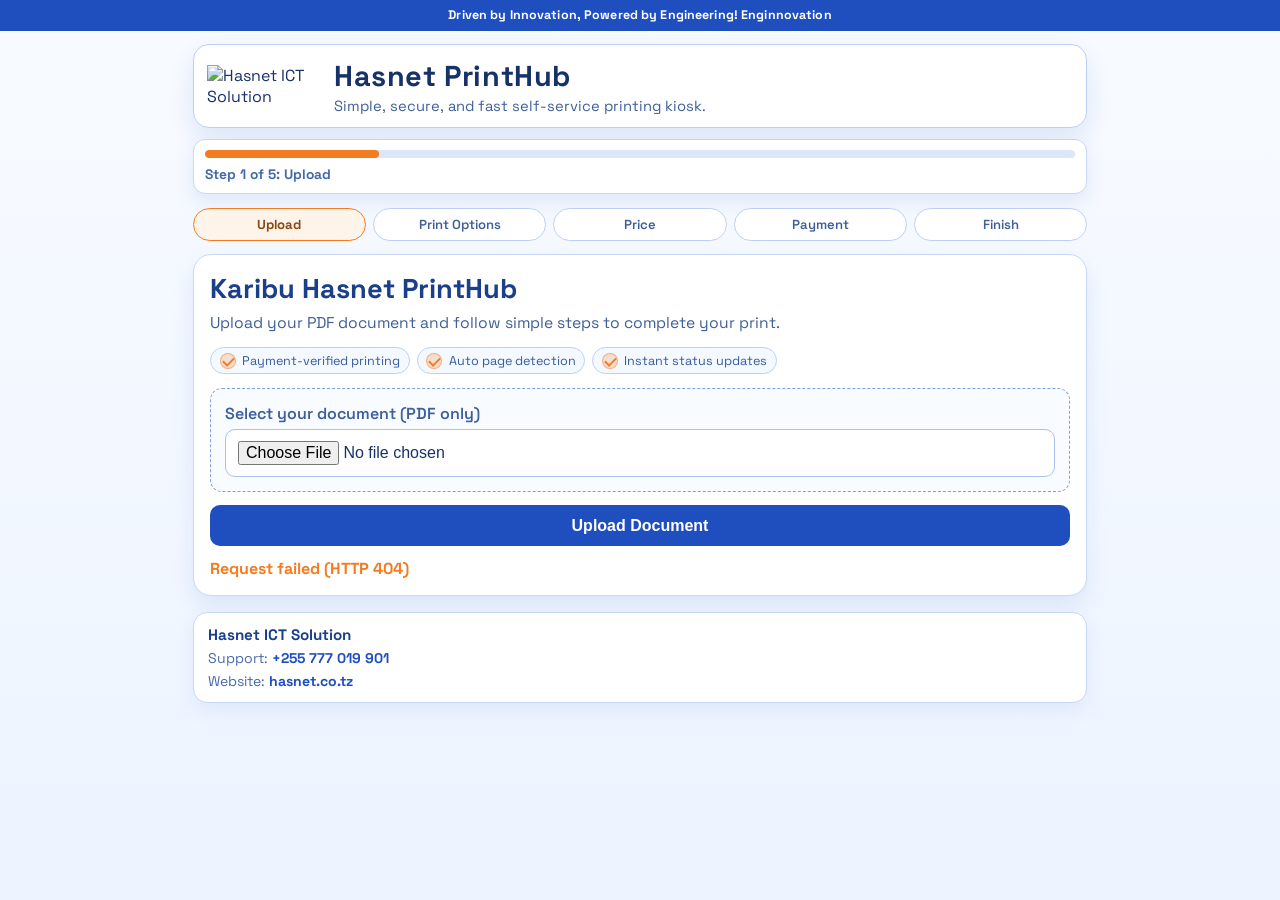
==== commit 98a9dcf7: "feat(branding): enforce Hasnet palette and add customer support footer" ====
--- a/backend/app/static/customer_app/index.html
+++ b/backend/app/static/customer_app/index.html
@@ -179,6 +179,12 @@
         <button id="newPrintBtn" class="btn btn-primary" type="button">Start New Print</button>
       </div>
     </section>
+
+    <footer class="support-footer">
+      <p id="supportCompany" class="support-company">Hasnet ICT Solution</p>
+      <p class="support-line">Support: <a id="supportPhoneLink" href="tel:+255777019901"><span id="supportPhoneFooter">+255 777 019 901</span></a></p>
+      <p class="support-line">Website: <a id="supportWebsiteLink" href="https://hasnet.co.tz" target="_blank" rel="noopener noreferrer">hasnet.co.tz</a></p>
+    </footer>
   </main>
 
   <div id="qaBadge" class="qa-badge" hidden>QA</div>
--- a/backend/app/static/customer_app/styles.css
+++ b/backend/app/static/customer_app/styles.css
@@ -1,18 +1,18 @@
 @import url("https://fonts.googleapis.com/css2?family=Space+Grotesk:wght@400;500;600;700&display=swap");
 
 :root {
-  --brand-blue: #272365;
-  --brand-blue-2: #1a2d6e;
+  --brand-blue: #1f4fbf;
+  --brand-blue-2: #173b8d;
   --brand-orange: #f47c20;
-  --brand-orange-2: #f47c20;
-  --paper: #05070f;
-  --surface: #0d1426;
-  --ink: #ecf2ff;
-  --ink-soft: #9aabd1;
-  --line: #263a6f;
-  --ok: #2a5fd1;
+  --brand-orange-2: #e86f14;
+  --paper: #f4f8ff;
+  --surface: #ffffff;
+  --ink: #173269;
+  --ink-soft: #3f5f98;
+  --line: #c7d7f5;
+  --ok: #1f4fbf;
   --warn: #f47c20;
-  --bad: #d96a16;
+  --bad: #c65810;
 }
 
 * {
@@ -28,11 +28,11 @@
 body {
   font-family: "Space Grotesk", "Trebuchet MS", sans-serif;
   color: var(--ink);
-  background: radial-gradient(circle at 15% 5%, #0f2252 0%, #05070f 38%, #03050a 100%);
+  background: linear-gradient(180deg, #f8fbff 0%, #edf4ff 100%);
 }
 
 .site-strip {
-  background: #08122f;
+  background: var(--brand-blue);
   color: #ffffff;
   text-align: center;
   font-size: 0.78rem;
@@ -52,9 +52,9 @@
   align-items: center;
   gap: 0.8rem;
   border-radius: 16px;
-  background: #0b1736;
-  border: 1px solid #2c437f;
-  box-shadow: 0 18px 28px rgba(0, 0, 0, 0.4);
+  background: #ffffff;
+  border: 1px solid #bcd0f5;
+  box-shadow: 0 10px 24px rgba(31, 79, 191, 0.12);
   padding: 0.78rem 0.85rem;
   margin-bottom: 0.7rem;
 }
@@ -69,12 +69,12 @@
   margin: 0;
   font-size: 1.8rem;
   letter-spacing: 0.02em;
-  color: #ffffff;
+  color: var(--ink);
 }
 
 .brand-note {
   margin: 0.18rem 0 0;
-  color: #d3d9ff;
+  color: var(--ink-soft);
   font-size: 0.92rem;
 }
 
@@ -82,7 +82,7 @@
   border: 1px solid var(--line);
   border-radius: 12px;
   background: var(--surface);
-  box-shadow: 0 10px 20px rgba(0, 0, 0, 0.28);
+  box-shadow: 0 8px 20px rgba(31, 79, 191, 0.1);
   padding: 0.62rem 0.7rem;
   margin-bottom: 0.84rem;
 }
@@ -90,7 +90,7 @@
 .progress-track {
   height: 8px;
   border-radius: 999px;
-  background: #111b36;
+  background: #dbe7fb;
   overflow: hidden;
 }
 
@@ -104,7 +104,7 @@
 
 .step-hint {
   margin: 0.45rem 0 0;
-  color: #9db8ff;
+  color: #4369ad;
   font-size: 0.86rem;
   font-weight: 800;
 }
@@ -120,10 +120,10 @@
 
 .stepper li {
   text-align: center;
-  border: 1px solid #263a6f;
+  border: 1px solid #bcd0f5;
   border-radius: 999px;
   padding: 0.46rem 0.4rem;
-  background: #0d1426;
+  background: #ffffff;
   color: var(--ink-soft);
   font-size: 0.82rem;
   font-weight: 600;
@@ -131,15 +131,15 @@
 
 .stepper li.active {
   border-color: var(--brand-orange);
-  background: rgba(244, 124, 32, 0.14);
-  color: #ffd5ae;
+  background: #fff4e9;
+  color: #8a470f;
   font-weight: 800;
 }
 
 .stepper li.done {
-  border-color: #2d467f;
-  background: rgba(47, 103, 255, 0.14);
-  color: #a7bfff;
+  border-color: #9eb7ea;
+  background: #eaf1ff;
+  color: #2a4f97;
 }
 
 .kiosk-shell.stepper-hidden .stepper {
@@ -147,23 +147,23 @@
 }
 
 .kiosk-block {
-  border: 1px solid #834b1f;
+  border: 1px solid #f0bc8f;
   border-radius: 14px;
-  background: rgba(244, 124, 32, 0.12);
-  box-shadow: 0 6px 16px rgba(0, 0, 0, 0.2);
+  background: #fff5eb;
+  box-shadow: 0 6px 16px rgba(244, 124, 32, 0.12);
   padding: 0.9rem 0.95rem;
   margin: 0 0 0.85rem;
 }
 
 .kiosk-block h2 {
   margin-bottom: 0.3rem;
-  color: #ffd5ab;
+  color: #98531a;
   font-size: 1.1rem;
 }
 
 .kiosk-block .lead {
   margin: 0;
-  color: #ffd9b9;
+  color: #9b5d2f;
 }
 
 .panel {
@@ -172,7 +172,7 @@
   border-radius: 18px;
   padding: 1rem;
   background: var(--surface);
-  box-shadow: 0 12px 24px rgba(0, 0, 0, 0.34);
+  box-shadow: 0 10px 22px rgba(31, 79, 191, 0.1);
   animation: panel-in 220ms ease-out;
 }
 
@@ -183,7 +183,7 @@
 h2 {
   margin: 0 0 0.35rem;
   font-size: clamp(1.22rem, 3vw, 1.7rem);
-  color: #dfe9ff;
+  color: #1b3f8a;
 }
 
 .lead {
@@ -204,12 +204,12 @@
   display: inline-flex;
   align-items: center;
   gap: 0.38rem;
-  border: 1px solid #2e467f;
+  border: 1px solid #bcd0f5;
   border-radius: 999px;
   padding: 0.28rem 0.56rem;
   font-size: 0.79rem;
-  color: #d3defc;
-  background: #0d1731;
+  color: #355a9f;
+  background: #f4f8ff;
 }
 
 .trust-icon {
@@ -235,17 +235,17 @@
 }
 
 .upload-box {
-  border: 1px dashed #385493;
+  border: 1px dashed #7f9fdd;
   border-radius: 12px;
   padding: 0.86rem;
   margin-bottom: 0.8rem;
-  background: #0a1328;
+  background: #f8fbff;
 }
 
 .upload-box label {
   display: block;
   margin-bottom: 0.36rem;
-  color: #b5c6f3;
+  color: #3d5f9e;
   font-weight: 600;
 }
 
@@ -259,8 +259,8 @@
 
 input,
 select {
-  border: 1px solid #2d447f;
-  background: #070d1e;
+  border: 1px solid #aac2ef;
+  background: #ffffff;
   color: var(--ink);
   padding: 0.68rem 0.78rem;
 }
@@ -268,8 +268,8 @@
 input:focus,
 select:focus {
   outline: none;
-  border-color: #4f77d1;
-  box-shadow: 0 0 0 2px rgba(79, 119, 209, 0.25);
+  border-color: var(--brand-blue);
+  box-shadow: 0 0 0 2px rgba(31, 79, 191, 0.18);
 }
 
 button {
@@ -285,9 +285,9 @@
 }
 
 .btn-ghost {
-  color: #d8e4ff;
-  border: 1px solid #35539a;
-  background: #111c3a;
+  color: var(--brand-blue);
+  border: 1px solid #a9c0ec;
+  background: #ffffff;
 }
 
 .btn:disabled,
@@ -309,15 +309,15 @@
 .field label {
   display: block;
   margin-bottom: 0.3rem;
-  color: #adc1ef;
+  color: #3d5f9e;
   font-weight: 700;
 }
 
 .info-tile {
-  border: 1px solid #2f467f;
+  border: 1px solid #c5d6f5;
   border-radius: 12px;
   padding: 0.72rem;
-  background: #0a1328;
+  background: #f8fbff;
 }
 
 .info-tile.full {
@@ -326,14 +326,14 @@
 
 .info-tile .label {
   display: block;
-  color: #95a8d2;
+  color: #5e7eb9;
   font-size: 0.84rem;
 }
 
 .info-tile strong {
   display: block;
   margin-top: 0.2rem;
-  color: #dfe9ff;
+  color: #173269;
 }
 
 .mode-group {
@@ -348,13 +348,13 @@
   gap: 0.42rem;
   padding: 0.68rem 0.72rem;
   border-radius: 10px;
-  border: 1px solid #2f467f;
-  background: #0d162d;
+  border: 1px solid #c5d6f5;
+  background: #ffffff;
 }
 
 .mode-option.active {
   border-color: var(--brand-orange);
-  background: rgba(244, 124, 32, 0.15);
+  background: #fff4e9;
 }
 
 .mode-option input {
@@ -364,18 +364,18 @@
 }
 
 .summary-card {
-  border: 1px solid #2f467f;
+  border: 1px solid #c5d6f5;
   border-radius: 13px;
   padding: 0.7rem 0.85rem;
-  background: #0a1328;
+  background: #f8fbff;
 }
 
 .estimate {
   margin-top: 0.82rem;
-  border: 1px solid #8f5b28;
+  border: 1px solid #f1c08f;
   border-radius: 11px;
-  background: rgba(244, 124, 32, 0.14);
-  color: #ffd4aa;
+  background: #fff5eb;
+  color: #9a571f;
   font-weight: 700;
   padding: 0.66rem 0.8rem;
 }
@@ -385,7 +385,7 @@
   justify-content: space-between;
   gap: 0.6rem;
   padding: 0.52rem 0;
-  border-bottom: 1px dashed #2a3f73;
+  border-bottom: 1px dashed #d2e0f8;
 }
 
 .summary-card > div:last-child {
@@ -395,7 +395,7 @@
 .summary-card .total {
   font-size: 1.12rem;
   font-weight: 900;
-  color: #ffd6ad;
+  color: #9a571f;
 }
 
 .actions {
@@ -411,7 +411,7 @@
 .feedback {
   margin-top: 0.75rem;
   min-height: 1.25rem;
-  color: #a8bde9;
+  color: #4b6eaa;
   font-weight: 700;
 }
 
@@ -428,9 +428,9 @@
 }
 
 .finish-box {
-  border: 1px solid #2f467f;
+  border: 1px solid #c5d6f5;
   border-radius: 13px;
-  background: #0a1328;
+  background: #f8fbff;
   padding: 0.72rem 0.84rem;
 }
 
@@ -438,7 +438,7 @@
   display: flex;
   justify-content: space-between;
   gap: 0.72rem;
-  border-bottom: 1px dashed #2b4175;
+  border-bottom: 1px dashed #d2e0f8;
   padding: 0.5rem 0;
 }
 
@@ -448,7 +448,39 @@
 
 .support {
   margin: 0.9rem 0 0;
-  color: #a8bde9;
+  color: #4468a7;
+}
+
+.support-footer {
+  margin-top: 0.95rem;
+  border: 1px solid #c7d7f5;
+  border-radius: 14px;
+  background: #ffffff;
+  padding: 0.75rem 0.9rem;
+  box-shadow: 0 8px 20px rgba(31, 79, 191, 0.08);
+}
+
+.support-company {
+  margin: 0;
+  color: #1b3f8a;
+  font-size: 0.95rem;
+  font-weight: 800;
+}
+
+.support-line {
+  margin: 0.32rem 0 0;
+  color: #476aa8;
+  font-size: 0.88rem;
+}
+
+.support-line a {
+  color: var(--brand-blue);
+  text-decoration: none;
+  font-weight: 700;
+}
+
+.support-line a:hover {
+  color: var(--brand-orange);
 }
 
 .qa-badge {
@@ -456,15 +488,15 @@
   right: 8px;
   bottom: 8px;
   z-index: 9999;
-  border: 1px solid #3656a3;
+  border: 1px solid #a9c1ed;
   border-radius: 10px;
-  background: rgba(7, 13, 30, 0.95);
-  color: #d8e6ff;
+  background: rgba(255, 255, 255, 0.95);
+  color: #1d438f;
   padding: 0.4rem 0.5rem;
   font-size: 0.74rem;
   font-weight: 700;
   line-height: 1.3;
-  box-shadow: 0 6px 18px rgba(24, 32, 66, 0.25);
+  box-shadow: 0 6px 18px rgba(31, 79, 191, 0.16);
 }
 
 @media (max-width: 760px) {
@@ -554,6 +586,10 @@
     font-size: 0.91rem;
   }
 
+  .support-footer {
+    padding: 0.72rem 0.75rem;
+  }
+
   .qa-badge {
     font-size: 0.7rem;
   }
